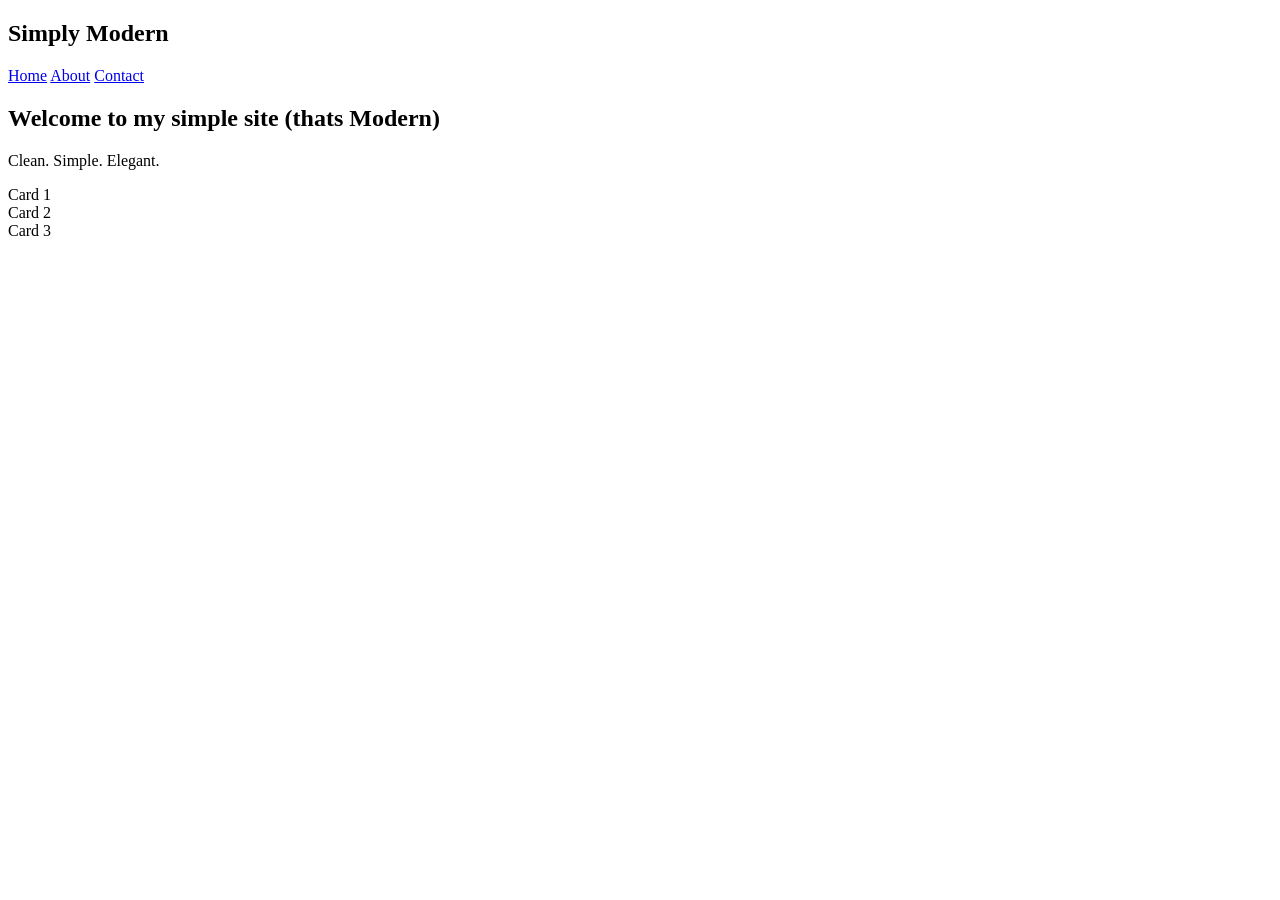
==== index.html @ 9bbeb6f4 "Add files via upload" ====
<!DOCTYPE html>
<html lang="en">
<head>
    <meta charset="UTF-8">
    <meta name="viewport" content="width=device-width, initial-scale=1.0">
    <title>Simple Modern</title>
    <link rel="stylesheet" href="/styles/stylesheet.css"/>
</head>
<body>
    <nav>
        <h1>Simply Modern</h1>
        <div>
            <a href="/index.html">Home</a>
            <a href="/about.html">About</a>
            <a href="/contact.html">Contact</a>

        </div>
    </nav>

    <section class="hero">
        <h2>Welcome to my simple site (thats Modern)</h2>
        <p>Clean. Simple. Elegant.</p>
    </section>

    <section class="Cards">
        <div class="card">Card 1</div>
        <div class="card">Card 2</div>
        <div class="card">Card 3</div>
    </section>
</body>
</html>
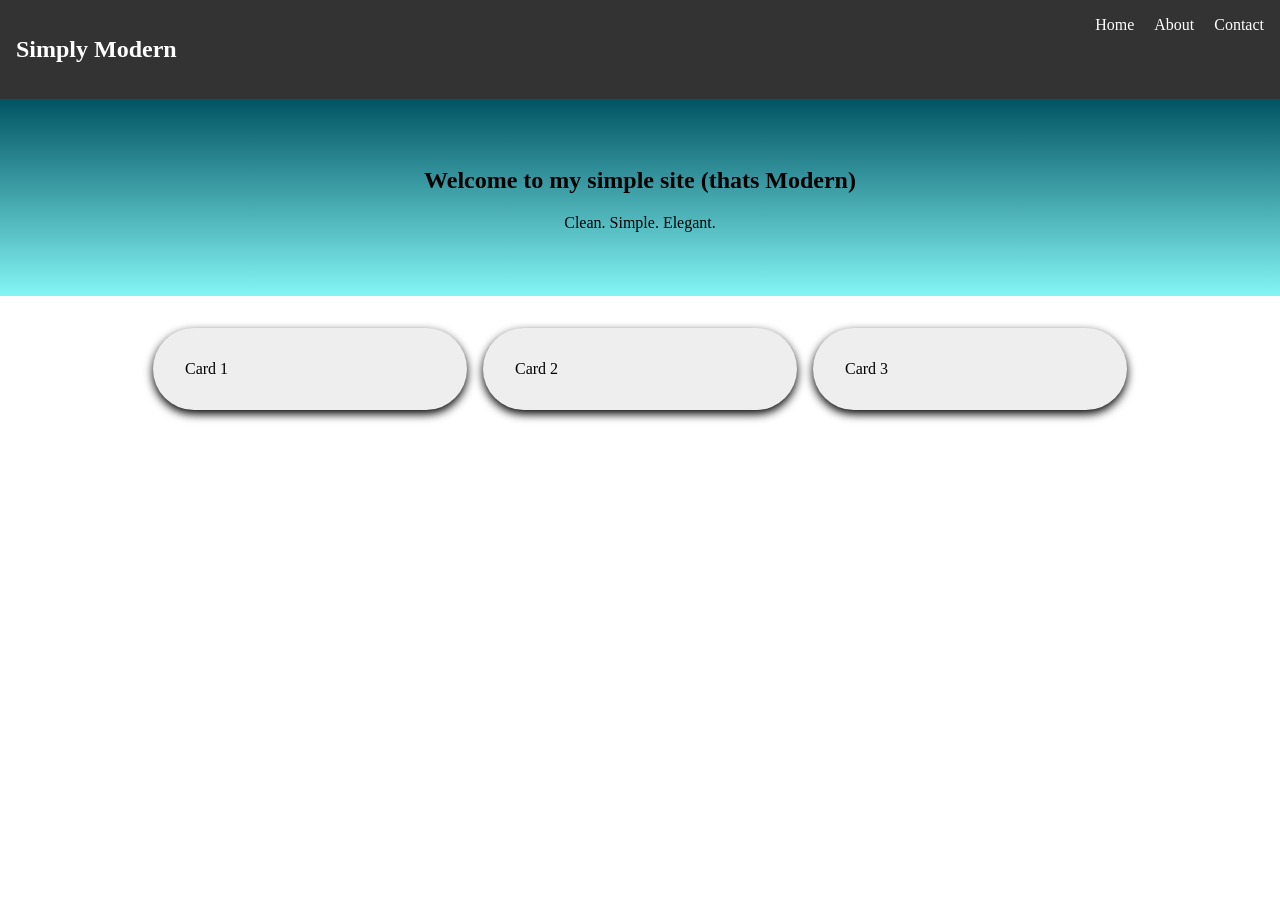
==== commit a0ad24f6: "Update index.html" ====
--- a/index.html
+++ b/index.html
@@ -10,7 +10,7 @@
 
     <title>Simple Modern</title> 
-    <link rel="stylesheet" href="/styles/stylesheet.css"/>+    <link rel="stylesheet" href="./styles/stylesheet.css"/> 
 </head> 
@@ -22,11 +22,11 @@
 
         <div> 
-            <a href="/index.html">Home</a>+            <a href="./index.html">Home</a> 
-            <a href="/about.html">About</a>+            <a href="./about.html">About</a> 
-            <a href="/contact.html">Contact</a>+            <a href="./contact.html">Contact</a> 
  
--- a/styles/stylesheet.css
+++ b/styles/stylesheet.css
@@ -0,0 +1,131 @@
+body{+
+    margin: 0;+
+}+
++
+/* NavBar */+
+nav {+
+    display: flex;+
+    justify-content: space-between;+
+    padding: 16px;+
+    background: #333;+
+    color: white;+
+}+
++
+nav a {+
+    color: white;+
+    margin-left: 16px;+
+    text-decoration: none;+
+}+
++
+/* Hero */+
+.hero {+
+    text-align: center;+
+    padding: 48px;+
+    background: linear-gradient(to top,#84f5f5,#015463);+
+}+
++
+/*Cards */+
+.Cards {+
+    display: flex;+
+    justify-content: center;+
+    gap: 16px;+
+    padding: 32px;+
+}+
++
+.card {+
+    width: 250px;+
+    padding: 32px;+
+    background: #eee;+
+    transition:0.3s;+
+    border-radius: 100px;+
+    box-shadow: 0 4px 10px;+
+}+
++
+.card:hover{+
+    background: linear-gradient(to right,#0e7ee7,#c90a0a);+
+    transform: scale(1.05)+
+}+
++
+.card p {+
+    font-size: 15 px;+
+    line-height: 1.4px;+
+}+
++
+/* Me*/+
+.Me {+
+    text-align: center;+
+    padding: 48px;+
+    background: linear-gradient(to bottom,#e72163,#8fd85e);+
+}+
++
+/* ContactInfo*/+
+.ContactInfo {+
+    text-align: center;+
+    padding: 48px;+
+    background: linear-gradient(to right,#01e5f5,#180ae2);+
+}
